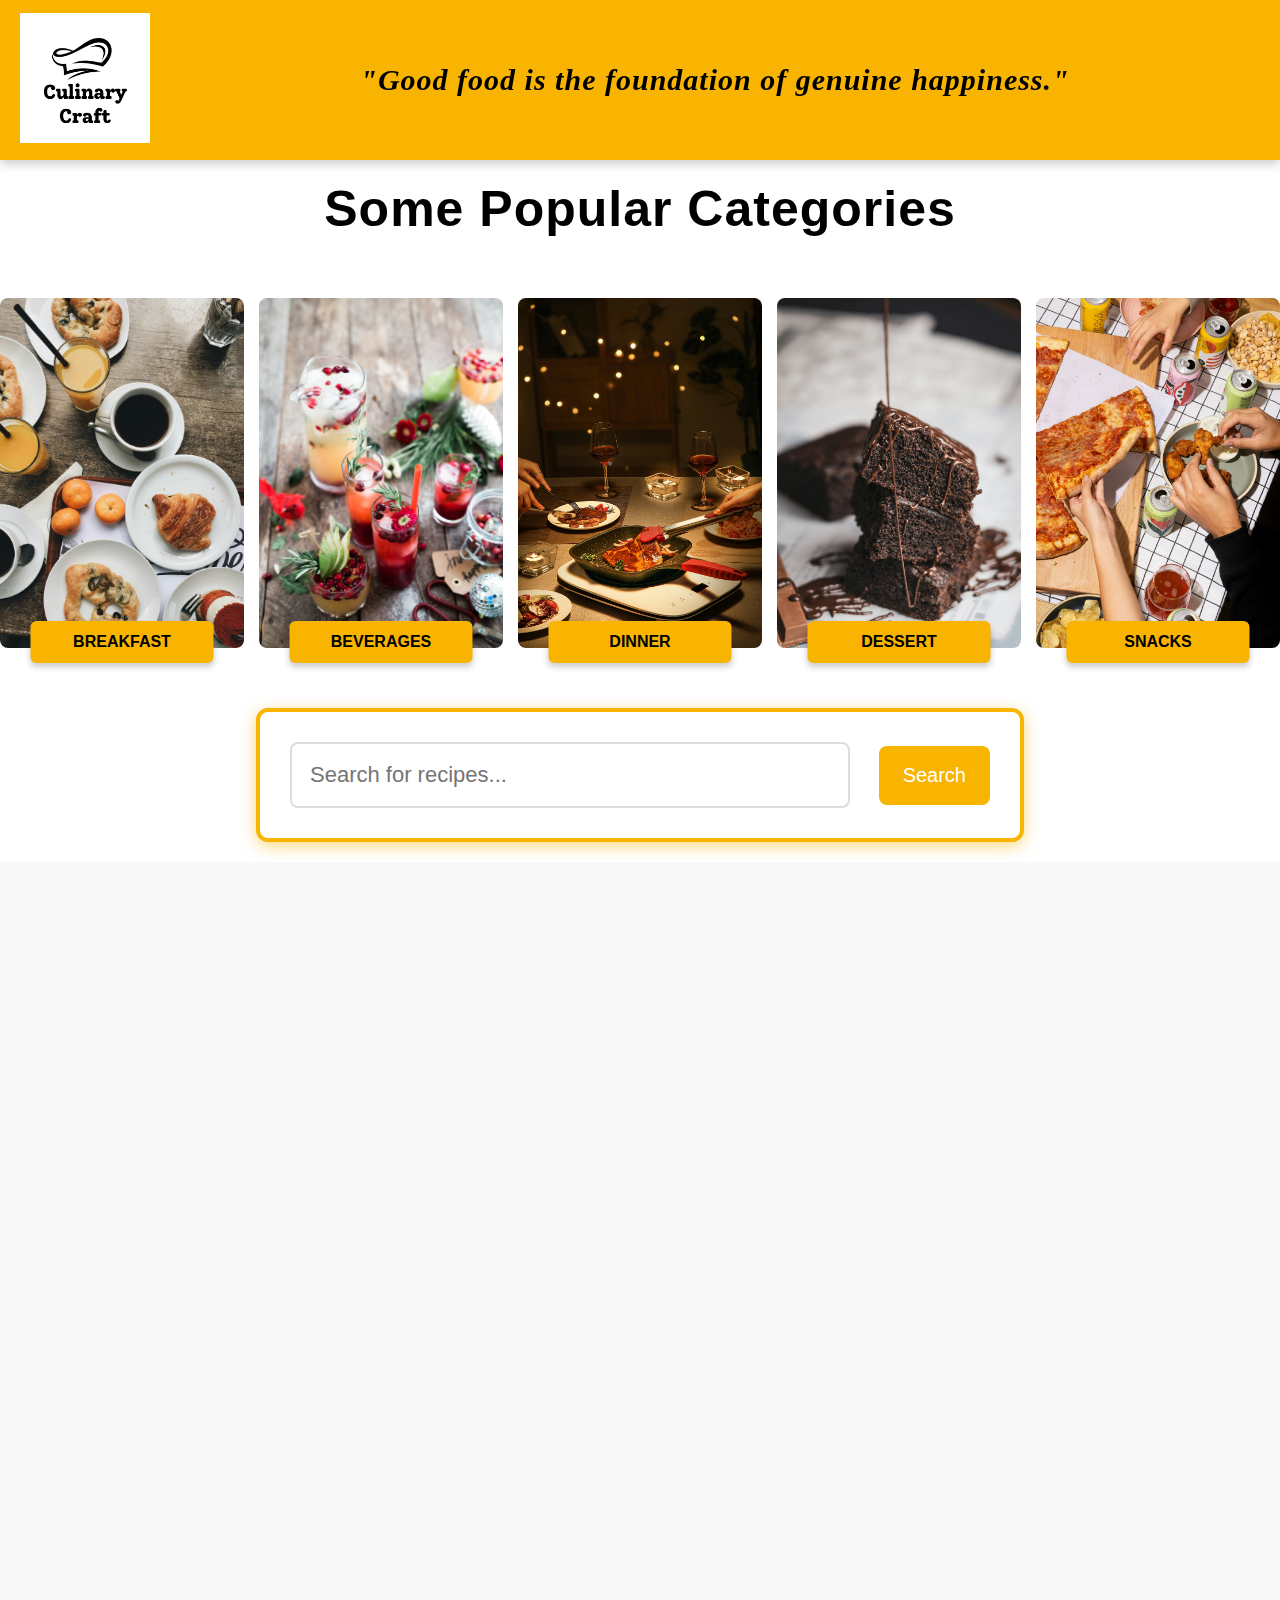
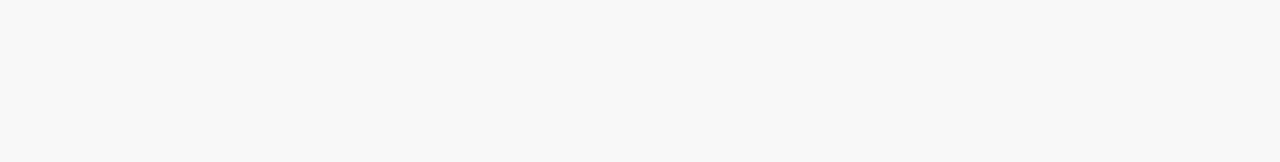
==== index.html @ b036568c "First Real Commit - All the basic functionalities are working ( popular Categories , search)" ====
<!DOCTYPE html>
<html lang="en">
<head>
    <meta charset="UTF-8">
    <meta name="viewport" content="width=device-width, initial-scale=1.0">
    <title>Culinary Craft</title>
    <link rel="stylesheet" href="style.css">
    <link rel="icon" type="image/x-icon" href="images/favicon.ico">
</head>
<body>

    <!-- Navbar will be loaded here -->
    <div id="navbar-container"></div>

    <!-- Heading for Popular Categories -->
    <h2 class="popular-categories-heading">Some Popular Categories</h2>

    <div class="container">
        <!-- Popular Categories -->
        <div id="popularCategories">
            <div class="category-item" onclick="searchByCategory('breakfast')">
                <img src="images/popularCategoriesBreakfast.jpg" alt="Breakfast">
                <span class="category-tag">Breakfast</span>
            </div>
            <div class="category-item" onclick="searchByCategory('beverages')">
                <img src="images/popularCategoriesBeverages.avif" alt="Beverages">
                <span class="category-tag">Beverages</span>
            </div>
            <div class="category-item" onclick="searchByCategory('dinner')">
                <img src="images/popularCategoriesDinner.jpg" alt="Dinner">
                <span class="category-tag">Dinner</span>
            </div>
            <div class="category-item" onclick="searchByCategory('dessert')">
                <img src="images/popularCategoriesDessert.jpg" alt="Dessert">
                <span class="category-tag">Dessert</span>
            </div>
            <div class="category-item" onclick="searchByCategory('snacks')">
                <img src="images/popularCategoriesSnacks.jpg" alt="Snacks">
                <span class="category-tag">Snacks</span>
            </div>
        </div>

        <!-- Search Section -->
        <div class="search-container">
            <input type="text" id="searchInput" placeholder="Search for recipes...">
            <button id="searchButton">Search</button>
        </div>

        <!-- Recipe list -->


        <div id="recipeList"></div>

        <div id="recipeDetails"></div>





    <script src="navbar.js"></script>
    <script src="script.js"></script>
</body>
</html>
---- style.css ----
* {
    margin: 0;
    padding: 0;
    box-sizing: border-box;
    font-family: Arial, sans-serif;
}

body, html {
    height: 100%;
    width: 100%;
}

/* Full-screen background */
.home {
    position: relative;
    height: 100vh;
    width: 100%;
    background: url('images/homePageBgPhoto1.jpg') no-repeat center center/cover;
    display: flex;
    justify-content: center;
    align-items: center;
    text-align: center;
}

/* Dark overlay for readability */
.overlay {
    position: absolute;
    height: 100%;
    width: 100%;
    background: rgba(0, 0, 0, 0.5);
}

/* Search box container */
.search-box {
    position: relative;
    background: rgba(255, 255, 255, 0.9);
    padding: 30px;
    border-radius: 10px;
    box-shadow: 0px 0px 10px rgba(0, 0, 0, 0.2);
    z-index: 2;
    width: 50%;
    margin-top: -50px; /* Moves box higher */
}

/* Title */
h1 {
    font-size: 2.5rem;
    margin-bottom: 20px;
    color: #333;
}

/* Search input */
input {
    width: 80%;
    padding: 18px;
    font-size: 20px;
    border: 2px solid #ddd;
    border-radius: 5px;
    outline: none;
}

/* Search button */
button {
    padding: 18px 25px;
    font-size: 20px;
    background: #ff6600;
    color: white;
    border: none;
    border-radius: 5px;
    cursor: pointer;
    margin-left: 10px;
}

button:hover {
    background: #cc5200;
}

/* Recipe List - Ensure it appears below search */
#recipeList {
    padding: 20px;
    text-align: center;
    background: #f8f8f8;
    min-height: 100vh;
}

/* Recipe Items */
.recipe-item {
    display: inline-block;
    width: 250px;
    margin: 10px;
    padding: 10px;
    background: white;
    border-radius: 5px;
    cursor: pointer;
    box-shadow: 0px 0px 10px rgba(0, 0, 0, 0.1);
    transition: transform 0.2s;
}

.recipe-item:hover {
    transform: scale(1.05);
}

.recipe-item img {
    width: 100%;
    border-radius: 5px;
}

.recipe-item h3 {
    margin-top: 10px;
}


/* Recipe Details Box */
.recipe-detail-box {
    background: white;
    padding: 20px;
    border-radius: 10px;
    box-shadow: 0px 0px 10px rgba(0, 0, 0, 0.2);
    max-width: 600px;
    margin: 20px auto;
    text-align: left;
}

.recipe-detail-box img {
    width: 100%;
    border-radius: 10px;
    margin-bottom: 10px;
}

.recipe-detail-box ul {
    padding-left: 20px;
}

.recipe-detail-box button {
    display: block;
    margin: 10px auto;
    padding: 10px 20px;
    background: #ff6600;
    color: white;
    border: none;
    border-radius: 5px;
    cursor: pointer;
}

.recipe-detail-box button:hover {
    background: #cc5200;
}


/* Popular Categories Section */
#popularCategories {
    display: flex;
    justify-content: center;
    gap: 15px;
    margin-top: 60px;
}

/* Individual Category Box */
.category-item {
    position: relative;
    width: 320px; /* Adjusted size to fit in one row */
    height: 350px;
    /* overflow: hidden; */
    cursor: pointer;
    border-radius: 8px;
}

.category-item img {
    width: 100%;
    height: 100%;
    object-fit: cover;
    border-radius: 8px;
    transition: transform 0.3s ease;
}

.category-item:hover img {
    transform: scale(1.05);
}

/* Category Label */
.category-container {
    position: relative;
    overflow: visible; /* Ensures the tag is not clipped */
    margin-top: 100px;
    /* padding-top: 50px; */
    margin-bottom: 30px; /* Adds space below the image */
}

.category-tag {
    position: absolute;
    bottom: -15px; /* Moves half below the image */
    left: 50%;
    transform: translateX(-50%);
    background-color: #f8b400;
    color: black;
    font-weight: bold;
    padding: 12px 16px; /* Increased padding for better visibility */
    border-radius: 6px;
    text-transform: uppercase;
    font-size: 16px; /* Larger text */
    width: 75%; /* Wider tag */
    text-align: center;
    box-shadow: 0px 4px 6px rgba(0, 0, 0, 0.2);
    z-index: 10; /* Ensures it stays above other elements */
}


/* Search Box */
#searchBox {
    text-align: center;
    padding: 20px;
    background: #f4f4f4;
    border-radius: 10px;
    max-width: 500px;
    margin: 0 auto 20px;
}


/*Nav bar*/
.navbar {
    position: fixed;
    top: 0;
    left: 0;
    width: 100%;
    height: 160px;  /* Increased size */
    background-color: #f8b400;  /* Added a nice color */
    color: white;
    display: flex;
    align-items: center;
    justify-content: space-between;
    padding: 0 20px;
    z-index: 1000;  /* Ensures it's always on top */
    box-shadow: 0px 4px 10px rgba(0, 0, 0, 0.2);  /* Subtle shadow */
}

.navbar-logo {
    height: 130px;  /* Adjust based on navbar size */
    width: auto;   /* Maintain aspect ratio */
    margin-right: 20px; /* Space from edge */
    cursor: pointer;
    transition: transform 0.3s ease-in-out;
}

.navbar-logo:hover {
    transform: scale(1.1); /* Slight zoom effect on hover */
}

@media (max-width: 768px) {
    .navbar-logo {
        height: 50px; /* Reduce size for smaller screens */
    }
}

@media (max-width: 480px) {
    .navbar-logo {
        height: 40px; /* Further reduce size for mobile */
    }
}


.navbar-quote {
    flex-grow: 1;  /* Allows it to take available space */
    text-align: center;
    font-size: 30px;  /* Bigger text size */
    font-family: 'Playfair Display', serif;  /* Elegant font */
    font-style: italic;
    font-weight: bold;
    color: black;  /* Stands out on navbar */
    letter-spacing: 1px;
    padding: 10px 20px;
}

/* Responsive Styling */
@media (max-width: 768px) {
    .navbar-quote {
        font-size: 18px;  /* Slightly smaller for tablets */
    }
}

@media (max-width: 480px) {
    .navbar-quote {
        font-size: 16px;  /* Further reduce for mobile */
    }
}


.popular-categories-heading {
    text-align: center;
    font-size: 50px;
    font-weight: bold;
    font-family:'Franklin Gothic Medium', 'Arial Narrow', Arial, sans-serif;  /* Clean and modern font */
    color: black;  /* Dark gray for readability */
    margin-top: 180px;  /* Space below navbar */
    margin-bottom: 15px; /* Space before categories */
    letter-spacing: 1px;
}

/* Responsive Styling */
@media (max-width: 768px) {
    .popular-categories-heading {
        font-size: 24px;
    }
}

@media (max-width: 480px) {
    .popular-categories-heading {
        font-size: 20px;
    }
}

/* Search box section */

.search-container {
    width: 60%;
    margin: 60px auto 20px; /* Shifted slightly lower */
    padding: 30px; /* Increased padding for height */
    background-color: #fff;
    border: 4px solid #f8b400; /* Highlighting the boundary */
    box-shadow: 0px 4px 15px rgba(248, 180, 0, 0.5); /* Glowing effect */
    border-radius: 12px;
    display: flex;
    align-items: center;
    justify-content: space-between;
    position: relative;
    transition: 0.3s ease-in-out;
}

/* Glowing effect on hover */
.search-container:hover {
    box-shadow: 0px 4px 20px rgba(248, 180, 0, 0.8);
}

.search-container input {
    width: 80%;
    padding: 18px; /* Increased padding for height */
    font-size: 22px; /* Increased text size */
    border: 2px solid #ddd;
    border-radius: 8px;
    outline: none;
}

.search-container button {
    padding: 18px 24px; /* Increased button size */
    background-color: #f8b400;
    color: white;
    font-size: 20px; /* Bigger text */
    border: none;
    border-radius: 8px;
    cursor: pointer;
    transition: 0.3s;
}

.search-container button:hover {
    background-color: #e89b00;
}

/* Responsive Adjustments */
@media (max-width: 768px) {
    .search-container {
        width: 80%;
        flex-direction: column;
        gap: 12px;
        padding: 25px; /* Adjust padding for small screens */
    }

    .search-container input,
    .search-container button {
        width: 100%;
        font-size: 18px; /* Slightly smaller text for mobile */
    }
}
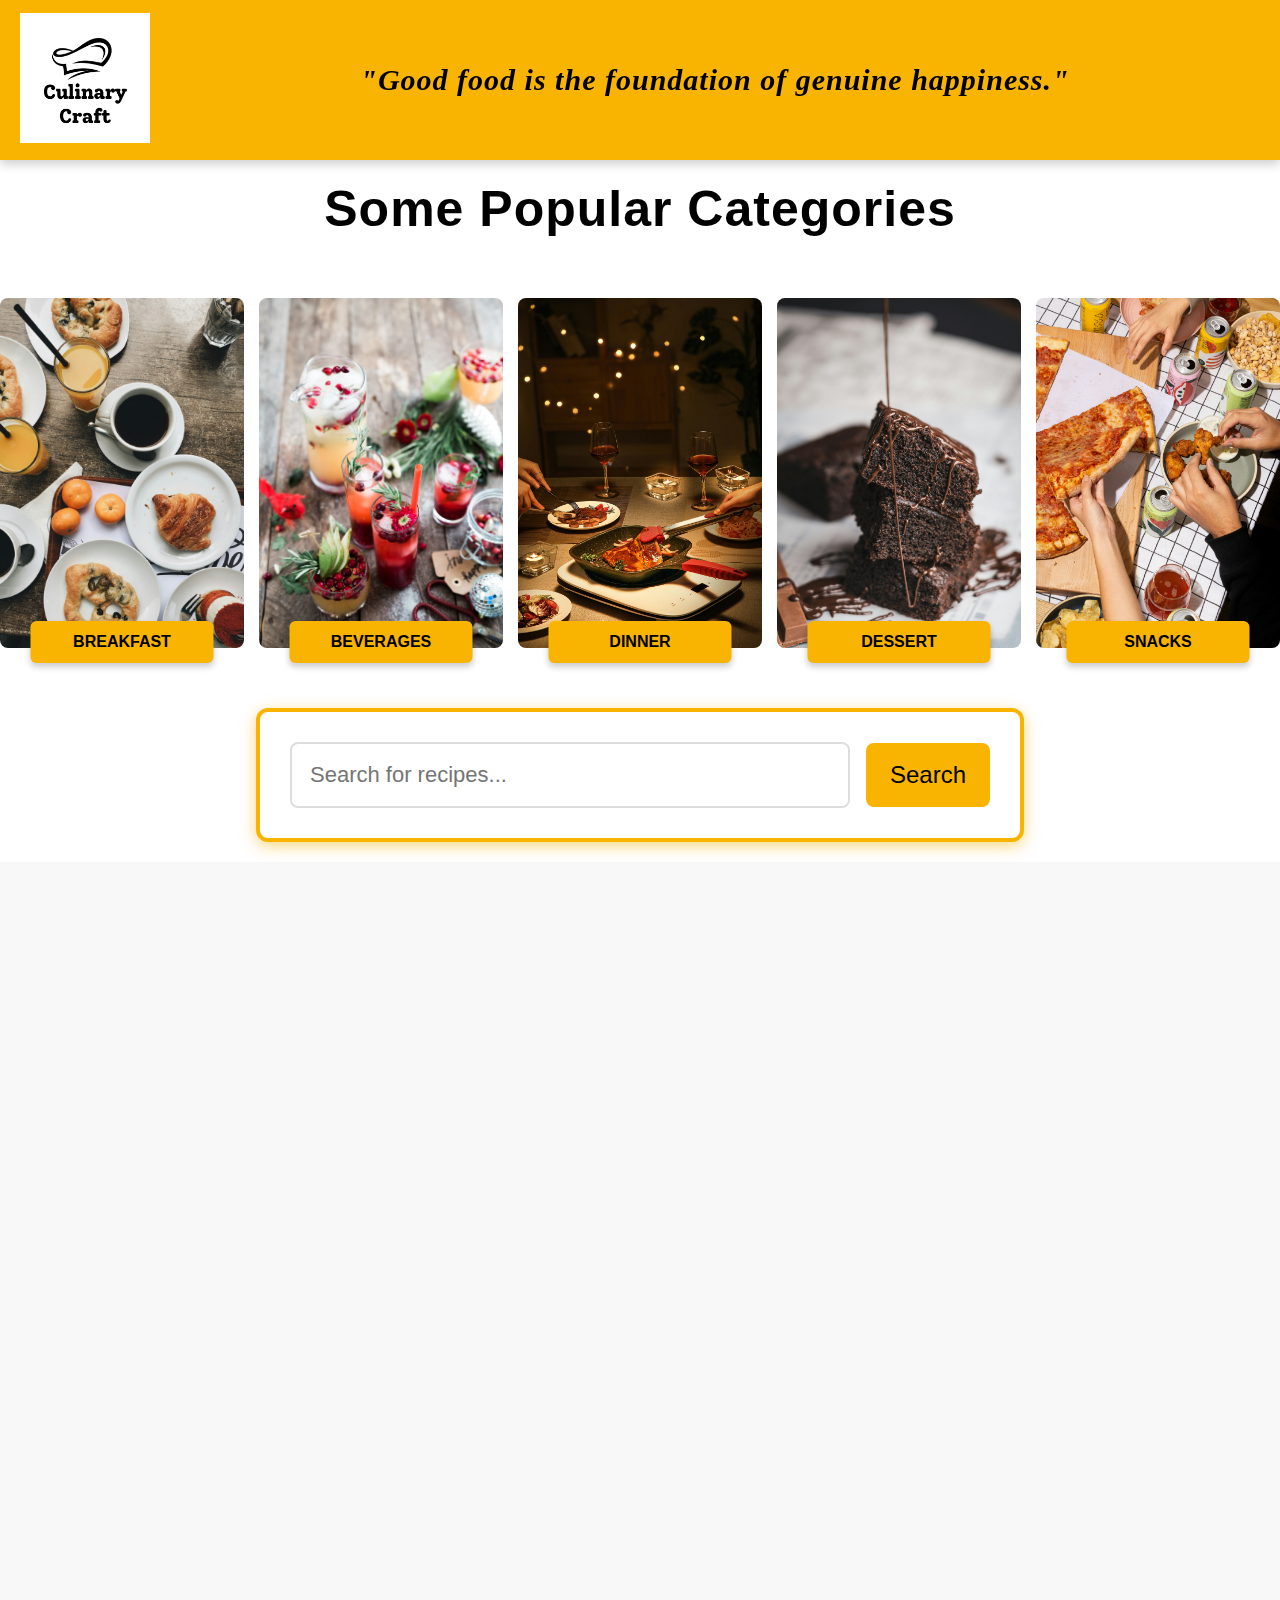
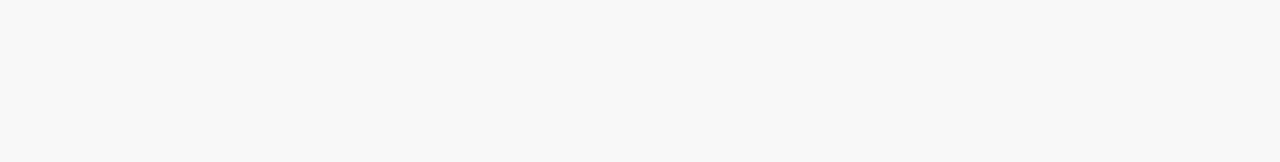
==== commit 1e397f66: "Fetch more information from api and improved styling of recipe cards" ====
--- a/index.html
+++ b/index.html
@@ -5,18 +5,20 @@
     <meta name="viewport" content="width=device-width, initial-scale=1.0">
     <title>Culinary Craft</title>
     <link rel="stylesheet" href="style.css">
+    <!-- Favicon -->
     <link rel="icon" type="image/x-icon" href="images/favicon.ico">
 </head>
 <body>
 
-    <!-- Navbar will be loaded here -->
+    <!-- Navbar -->
     <div id="navbar-container"></div>
 
-    <!-- Heading for Popular Categories -->
+    <!-- Popular Categories Heading -->
     <h2 class="popular-categories-heading">Some Popular Categories</h2>
 
+    <!-- Popular Categories Container -->
     <div class="container">
-        <!-- Popular Categories -->
+        <!-- Popular Categories Cards -->
         <div id="popularCategories">
             <div class="category-item" onclick="searchByCategory('breakfast')">
                 <img src="images/popularCategoriesBreakfast.jpg" alt="Breakfast">
@@ -42,22 +44,23 @@
 
         <!-- Search Section -->
         <div class="search-container">
+            <!-- Search bar -->
             <input type="text" id="searchInput" placeholder="Search for recipes...">
             <button id="searchButton">Search</button>
         </div>
 
-        <!-- Recipe list -->
-
-
-        <div id="recipeList"></div>
-
-        <div id="recipeDetails"></div>
+        <!-- Recipe List -->
+        <div id="results" class="recipe-list"></div>
+        <!-- Selected Recipe Detail -->
+        <div id="recipe-details"></div>
 
 
 
 
-
+    <!-- JavaScript Files -->
+     <!-- For navbar -->
     <script src="navbar.js"></script>
+    <!-- General -->
     <script src="script.js"></script>
 </body>
 </html>
--- a/style.css
+++ b/style.css
@@ -76,7 +76,7 @@
 }
 
 /* Recipe List - Ensure it appears below search */
-#recipeList {
+#results {
     padding: 20px;
     text-align: center;
     background: #f8f8f8;
@@ -342,8 +342,8 @@
 .search-container button {
     padding: 18px 24px; /* Increased button size */
     background-color: #f8b400;
-    color: white;
-    font-size: 20px; /* Bigger text */
+    color: black;
+    font-size: 24px; /* Bigger text */
     border: none;
     border-radius: 8px;
     cursor: pointer;
@@ -369,3 +369,116 @@
         font-size: 18px; /* Slightly smaller text for mobile */
     }
 }
+
+
+/* Ensure the recipes are displayed in a grid layout with 5 items per row */
+#results {
+    display: grid;
+    grid-template-columns: repeat(5, 1fr); /* 5 items per row */
+    gap: 20px;
+    justify-content: center;
+    padding: 20px;
+}
+
+
+/* Styling for recipe cards */
+#results {
+    max-width: 100%;
+    width: 100%;
+    display: grid;
+    grid-template-columns: repeat(5, 1fr);
+    gap: 20px;
+    justify-content: center;
+    padding: 20px;
+}
+
+
+/* Styling for recipe cards */
+.recipe-card {
+    border: 1px solid #ddd;
+    border-radius: 8px;
+    overflow: hidden;
+    box-shadow: 0 4px 8px rgba(0, 0, 0, 0.1);
+    text-align: center;
+    padding: 10px;
+    background-color: #fff;
+    transition: all 0.3s ease; /* Added border transition */
+}
+
+.recipe-card:hover {
+    transform: scale(1.1); /* Slightly increase the size of the card */
+    /* box-shadow: 0 8px 16px rgba(0, 0, 0, 0.3); Match shadow color to search section */
+    box-shadow: 0 6px 12px rgba(0, 0, 0, 0.15);
+    border: 4px solid #f8b400; /* Add the yellow border on hover */
+}
+
+.recipe-card img {
+    width: 100%;
+    height: auto;
+    border-radius: 8px;
+    transition: transform 0.3s ease;
+}
+
+.recipe-card:hover img {
+    transform: scale(1.05); /* Slightly zoom the image on hover */
+}
+
+.recipe-card h3 {
+    font-size: 1.5rem;
+    /* margin: 10px 0; */
+    margin-top: 20px;
+    transition: margin 0.3s ease; 
+}
+
+.recipe-card p {
+    font-size: 1.2rem;
+    margin: 10px 0;
+    color: #3b3a3a;
+}
+
+.recipe-card p strong {
+    color: #333;
+}
+
+.recipe-card button {
+    padding: 15px 25px; /* Increased padding for larger button */
+    background-color: #f8b400; /* Yellow background */
+    color: black; /* Black text color */
+    border: none;
+    border-radius: 5px;
+    cursor: pointer;
+    font-size: 1.3rem; /* Increased font size */
+    transition: background-color 0.3s ease, transform 0.3s ease; /* Smooth transition */
+    margin-top: 20px; /* Increased distance from servings */
+}
+
+.recipe-card button:hover {
+    background-color: #e78803; /* Darker yellow on hover */
+    color: black; /* Text turns white on hover */
+    transform: scale(1.2); /* Slightly increase the button size on hover */
+}
+
+.recipe-card .servings {
+    margin-bottom: 15px; /* Increased space between servings and button */
+}
+
+
+
+/* Adjust for smaller screens */
+@media (max-width: 1200px) {
+    #results {
+        grid-template-columns: repeat(4, 1fr); /* 4 items per row for medium screens */
+    }
+}
+
+@media (max-width: 900px) {
+    #results {
+        grid-template-columns: repeat(3, 1fr); /* 3 items per row for small screens */
+    }
+}
+
+@media (max-width: 600px) {
+    #results {
+        grid-template-columns: repeat(2, 1fr); /* 2 items per row for mobile screens */
+    }
+}
